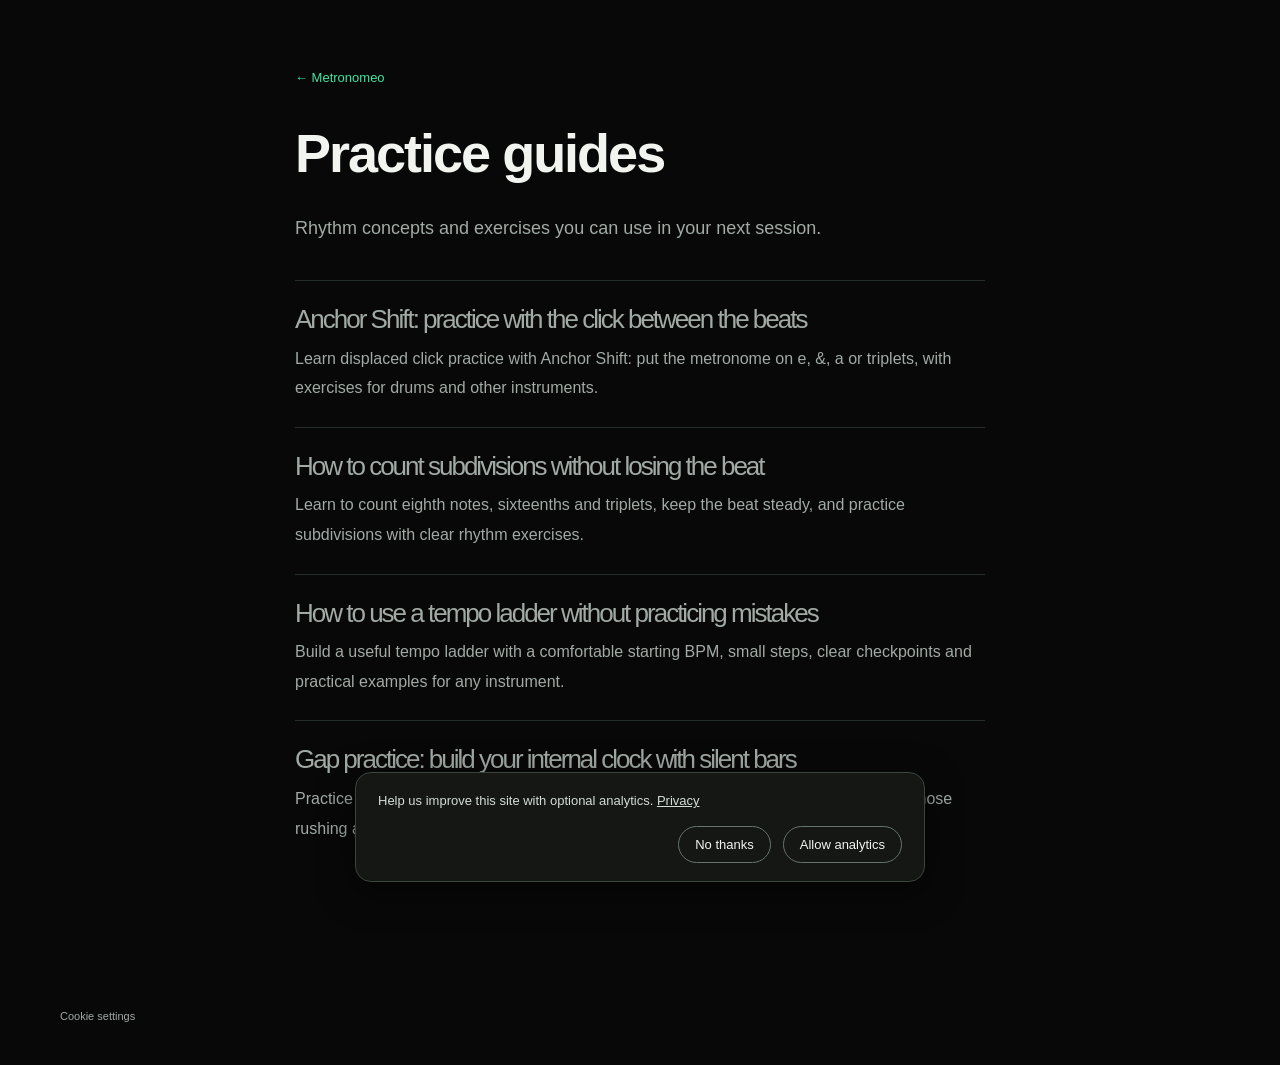
==== guides/index.html @ 5b13319a "Launch dark Metronomeo website with rhythm guides and analytics" ====
<!doctype html><html lang="en"><head><meta charset="utf-8"><meta name="viewport" content="width=device-width,initial-scale=1"><title>Metronome practice guides | Metronomeo</title><meta name="description" content="Practical metronome exercises for drums and other instruments. Explore displaced clicks, silent bars, subdivisions and tempo ladders."><link rel="canonical" href="https://metronomeo.com/guides/"><link rel="stylesheet" href="../landing.css"><link rel="icon" href="../assets/icon.png"><script defer src="../analytics.js"></script><script type="application/ld+json">{"@context": "https://schema.org", "@type": "BreadcrumbList", "itemListElement": [{"@type": "ListItem", "position": 1, "name": "Metronomeo", "item": "https://metronomeo.com/"}, {"@type": "ListItem", "position": 2, "name": "Practice guides", "item": "https://metronomeo.com/guides/"}]}</script></head><body><main class="article wrap"><a class="back" href="../">← Metronomeo</a><h1>Practice guides</h1><p>Rhythm concepts and exercises you can use in your next session.</p><ul class="guide-list"><li><a href="anchor-shift.html"><h2>Anchor Shift: practice with the click between the beats</h2><p>Learn displaced click practice with Anchor Shift: put the metronome on e, &amp;, a or triplets, with exercises for drums and other instruments.</p></a></li><li><a href="count-subdivisions.html"><h2>How to count subdivisions without losing the beat</h2><p>Learn to count eighth notes, sixteenths and triplets, keep the beat steady, and practice subdivisions with clear rhythm exercises.</p></a></li><li><a href="tempo-ladder.html"><h2>How to use a tempo ladder without practicing mistakes</h2><p>Build a useful tempo ladder with a comfortable starting BPM, small steps, clear checkpoints and practical examples for any instrument.</p></a></li><li><a href="gap-practice.html"><h2>Gap practice: build your internal clock with silent bars</h2><p>Practice with silent bars to check your internal timing. Start with a simple gap cycle, diagnose rushing and dragging, and progress gradually.</p></a></li></ul></main></body></html>
---- landing.css ----
:root{color-scheme:dark;--bg:#080a09;--text:#f2f4ef;--muted:#a1aaa5;--green:#40e6a2;--blue:#3cc5df;--line:#252d28}*{box-sizing:border-box}html{scroll-behavior:smooth;scroll-padding-top:35px}body{margin:0;background:var(--bg);color:var(--text);font-family:-apple-system,BlinkMacSystemFont,"Segoe UI",sans-serif;-webkit-font-smoothing:antialiased}a{color:inherit;text-decoration:none}a:focus-visible{outline:2px solid var(--green);outline-offset:6px}img{max-width:100%;height:auto;display:block}.wrap{width:min(1160px,calc(100% - 64px));margin-inline:auto}.nav{height:108px;display:flex;align-items:center;justify-content:space-between}.brand{display:flex;gap:10px;align-items:center;font-size:25px;font-weight:650;letter-spacing:-1px}.brand img{border-radius:9px}.brand-dot{color:var(--green);margin-left:-9px}.nav>div{display:flex;gap:32px;align-items:center}.nav-link{font-size:14px;color:var(--muted)}.nav-link:hover,footer a:hover{color:var(--green)}.small-cta{display:inline-flex;align-items:center;justify-content:center;gap:30px;padding:14px 22px;border-radius:30px;background:var(--text);color:#101710;font-size:14px;font-weight:650;transition:background .15s,transform .15s}.small-cta:hover{background:var(--green);transform:translateY(-2px)}.hero{display:grid;grid-template-columns:1.1fr 1fr;align-items:center;min-height:760px;padding-block:25px 70px;gap:60px}.eyebrow{font-size:10px;font-weight:650;letter-spacing:2px;color:var(--muted);margin:0 0 28px}.eyebrow>span{display:inline-block;width:6px;height:6px;background:var(--green);border-radius:50%;margin-right:8px}h1{font-size:clamp(52px,5.7vw,79px);line-height:1.05;letter-spacing:-4px;font-weight:550;margin:0 0 30px}h1 em{font-style:normal;color:var(--green)}.intro{font-size:23px;line-height:1.45;letter-spacing:-.5px;margin:0 0 20px}.hero-detail{max-width:360px;color:var(--muted);font-size:16px;line-height:1.8;margin-bottom:30px}.store{display:inline-flex;gap:12px;align-items:center;border:1px solid #7c847f;border-radius:11px;padding:10px 20px;background:#000}.store:hover{border-color:var(--green)}.store svg{width:24px;height:30px}.store small{display:block;font-size:10px}.store strong{font-size:23px;font-weight:500;line-height:1.1}.availability{color:var(--muted);font-size:11px;margin-top:17px}.hero-art{position:relative;display:flex;justify-content:center;align-items:center;padding-bottom:35px}.phone{width:288px;margin:0;position:relative;border:6px solid #242a27;border-radius:42px;overflow:hidden;box-shadow:0 30px 80px #000;transform:rotate(5deg)}.phone img{width:100%}.orbit{position:absolute;width:420px;height:420px;border:1px solid #1a3428;border-radius:50%;background:radial-gradient(ellipse,#14302455,transparent 68%)}.art-caption{position:absolute;bottom:-6px;font-size:8px;letter-spacing:2px;color:#7a8b80}.statement{border-top:1px solid var(--line);padding-block:90px 60px;display:grid;grid-template-columns:1fr 1fr;gap:0 70px}.statement .eyebrow{grid-column:1/-1}h2{font-size:clamp(34px,4vw,52px);line-height:1.1;letter-spacing:-2px;font-weight:500;margin:0 0 25px}h2 span{color:var(--muted)}.statement>p:last-child{max-width:360px;color:var(--muted);line-height:1.8;padding-top:4px}.feature{display:grid;grid-template-columns:1fr 1fr;gap:100px;align-items:center;padding-block:65px 100px}.feature-image{background:#101712;border:1px solid #1c2a21;border-radius:24px;display:flex;justify-content:center;overflow:hidden;height:570px;padding-top:35px}.feature-image img{width:255px;height:auto;align-self:flex-start;border-radius:29px;border:3px solid #303934}.feature-copy>p:not(.eyebrow){font-size:17px;color:var(--muted);line-height:1.8}.feature dl{margin-top:32px}.feature dl div{border-top:1px solid var(--line);padding:17px 0}.feature dt{font-size:14px;font-weight:600}.feature dd{margin:7px 0 0;color:var(--muted);font-size:13px;line-height:1.6}.rhythm{border-block:1px solid var(--line);padding-block:85px;display:grid;grid-template-columns:1fr 1fr;gap:100px;align-items:center}.rhythm>div>p:not(.eyebrow){color:var(--muted);line-height:1.8;max-width:400px}.rhythm-demo{padding:45px 0}.beats,.pulses{display:flex;gap:12px}.beats{height:145px;align-items:end}.beats i{flex:1;height:100%;border-radius:17px;background:linear-gradient(140deg,#3ee8a7,#00bd7b);border:1px solid #6bebb8}.beats i:nth-child(2){height:76%}.pulses{margin-top:24px;height:62px;gap:16px}.pulses i{flex:1;border-radius:12px;background:linear-gradient(140deg,#3cc7dc,#199ab4)}.rhythm-demo p{font-size:9px!important;letter-spacing:2px;text-align:center;margin-top:30px}.reverse .feature-image{order:2;background:#11171a;border-color:#202c32}.connections{display:flex;gap:10px;flex-wrap:wrap;margin-block:30px}.connections span{font-size:12px;padding:10px 0;border-bottom:1px solid #467766;margin-right:18px}.note{font-size:12px!important}.learn{padding-block:80px;border-top:1px solid var(--line)}.section-head{display:flex;justify-content:space-between;gap:30px;align-items:end}.section-head h2{font-size:38px;max-width:440px}.section-head>p{font-size:13px;line-height:1.8;color:var(--muted);margin-bottom:30px}.articles{display:grid;grid-template-columns:repeat(3,1fr);gap:35px;margin-top:40px}.articles a{border-top:1px solid #48544c;padding:22px 0;position:relative}.article-number{color:var(--green);font-size:32px;letter-spacing:-2px}.articles p{font-size:8px;letter-spacing:1.5px;color:var(--muted);margin:25px 0 16px}.articles h3{font-size:23px;font-weight:450;letter-spacing:-.5px;line-height:1.4;min-height:96px;margin:0 0 25px}.read{font-size:12px;color:var(--green)}.articles a:hover h3{text-decoration:underline;text-underline-offset:6px}.closing{text-align:center;border-block:1px solid var(--line);padding-block:75px}.closing img{margin:0 auto 25px;border-radius:18px}.closing h2{font-size:58px}.closing h2 span{color:var(--green)}.closing p{font-size:12px;color:var(--muted);margin-top:20px}footer{padding-block:35px;display:flex;align-items:center;justify-content:space-between}footer .brand{font-size:19px}footer span,footer div{font-size:11px;color:var(--muted)}footer div{display:flex;gap:22px}.skip{position:absolute;left:10px;top:-70px;padding:12px;background:white;color:black;z-index:10}.skip:focus{top:10px}.article{max-width:690px;padding-block:70px 100px}.article h1{font-size:54px;letter-spacing:-2px}.article p,.article li{font-size:18px;line-height:1.85;color:var(--muted)}.article h2{font-size:30px;margin-top:45px}.article .back{color:var(--green);font-size:13px;display:block;margin-bottom:40px}.article aside{border-left:2px solid var(--green);padding:10px 25px;margin-top:40px}.article aside a{color:var(--green)}@media(max-width:800px){.wrap{width:calc(100% - 40px)}.nav{height:86px}.nav>div{gap:20px}.nav-link{display:none}.brand{font-size:21px}.hero{grid-template-columns:1fr;gap:35px;padding-top:45px;text-align:center}.hero-copy .hero-detail{margin-inline:auto}h1{letter-spacing:-2.5px}.hero-art{padding-top:12px}.phone{width:245px}.orbit{width:310px;height:310px}.hero-art{margin-bottom:25px}.statement{grid-template-columns:1fr;padding-top:60px}.statement>p:last-child{max-width:100%}.feature,.rhythm{grid-template-columns:1fr;gap:40px;padding-block:50px}.feature-image{height:490px;order:2}.feature-copy{order:1}.reverse .feature-image{order:2}.rhythm-demo{max-width:440px;width:100%;margin:auto;padding-top:0}.section-head{display:block}.articles{grid-template-columns:1fr;gap:15px}.articles h3{min-height:0}.articles a{padding-bottom:25px}.articles p{margin-top:15px}.closing h2{font-size:48px}footer{flex-wrap:wrap;gap:25px}footer div{width:100%}.article h1{font-size:42px}.article p,.article li{font-size:17px}}@media(prefers-reduced-motion:reduce){html{scroll-behavior:auto}*{transition:none!important}}
/* Hide the simulator status bar while preserving the original app screenshot. */
.phone img{margin-top:-15.75%;}

/* Product screenshots remain complete, with their device edge defining the frame. */
:root{--bg:#080808}
.hero{min-height:720px}.hero-detail{font-size:20px;max-width:390px}.hero-copy h1{margin-bottom:30px}
.feature-image,.reverse .feature-image{background:transparent;border:0;border-radius:0;height:auto;padding:0;overflow:visible;align-items:center}
.feature-image img{width:265px;border:5px solid #303532;border-radius:35px}
.feature-image img.duo-portrait{width:min(100%,390px);border-radius:30px}
.feature,.rhythm,.anchor-section{border-top:1px solid var(--line)}
.rhythm{border-bottom:0}.feature-copy>p:not(.eyebrow){font-size:16px}.feature{gap:85px;padding-block:80px}
.anchor-section{padding-block:80px}.anchor-heading{display:grid;grid-template-columns:1fr 1fr;gap:85px;align-items:start}
.anchor-heading p:not(.eyebrow){font-size:16px;line-height:1.8;color:var(--muted);margin-top:0}.anchor-heading .eyebrow{margin-bottom:18px}
.text-link{color:var(--green);font-size:14px;display:inline-block;padding-block:10px}.text-link:hover{text-decoration:underline}
.duo-wide{max-width:750px;margin:55px auto 0;border:5px solid #303532;border-radius:32px;overflow:hidden;background:#080808}.duo-wide img{width:100%}
.closing{padding-block:55px}.closing h2{font-size:32px;letter-spacing:-1px}
.guide-list{list-style:none;margin:35px 0 0;padding:0}.guide-list li{border-top:1px solid var(--line);padding:24px 0}.guide-list h2{font-size:26px;margin:0 0 10px}.guide-list p{font-size:16px;margin:0}.guide-list a:hover h2{color:var(--green)}
.article .crumbs{font-size:13px;color:var(--muted);margin-bottom:35px}.article .crumbs a{color:var(--green)}.article .summary{font-size:21px;color:var(--text);line-height:1.65}.article .toc{border-block:1px solid var(--line);padding:20px 0;margin:30px 0}.article .toc p{font-size:12px;margin:0 0 12px;text-transform:uppercase;letter-spacing:1px}.article .toc a{display:block;padding:6px 0;font-size:15px;color:var(--green)}.article h2{scroll-margin-top:30px}.article h3{font-size:22px;margin-top:30px}.article figure{margin:30px 0}.article figcaption{color:var(--muted);font-size:13px;line-height:1.6;margin-top:12px}.article figure img{border:2px solid #303532;border-radius:20px;max-height:520px;width:auto;margin-inline:auto}.article .related{border-top:1px solid var(--line);margin-top:45px;padding-top:20px}.article .related a{color:var(--green);display:block;padding:8px 0;font-size:16px}.article table{width:100%;border-collapse:collapse;margin-block:25px;font-size:15px}.article td,.article th{text-align:left;padding:12px;border-bottom:1px solid var(--line)}.article th{color:var(--text)}.article td{color:var(--muted)}.article .table-wrap{overflow-x:auto}.article .exercise{border-left:2px solid var(--green);padding-left:20px}.article .exercise p{font-size:17px}.article time{color:var(--muted);font-size:13px}.article .byline{font-size:13px}
@media(max-width:800px){.hero{min-height:auto}.hero-detail{font-size:18px}.feature,.rhythm,.anchor-section{padding-block:45px}.anchor-heading{grid-template-columns:1fr;gap:10px}.duo-wide{margin-top:28px;border-radius:20px}.feature-image{height:auto}.feature{gap:30px}.feature-image img{width:235px}.feature-image img.duo-portrait{width:min(90%,350px)}.hero-copy h1{font-size:clamp(40px,8vw,64px)}.article .summary{font-size:19px}}
@media(max-width:480px){.nav .brand{font-size:18px;gap:7px;white-space:nowrap;letter-spacing:-.8px}.nav .brand img{width:29px;height:29px}.nav .small-cta{white-space:nowrap;padding:11px 15px;font-size:12px;gap:14px}.nav>div{gap:0}.hero-copy h1{font-size:clamp(34px,8.6vw,42px)}footer div{flex-wrap:wrap}}
.analytics-choice{position:fixed;bottom:18px;left:50%;transform:translateX(-50%);width:min(570px,calc(100% - 32px));padding:18px 22px;background:#141714;border:1px solid #3b453e;border-radius:16px;z-index:20;box-shadow:0 10px 35px #0008;font-size:13px}.analytics-choice p{margin:0 0 14px;line-height:1.6;color:#d4dcd6}.analytics-choice a{text-decoration:underline}.analytics-choice>div{display:flex;justify-content:flex-end;gap:12px}.analytics-choice button{font:inherit;border:1px solid #66746b;border-radius:22px;padding:10px 16px;background:transparent;color:#f2f4ef;cursor:pointer}.analytics-choice button:hover{background:#303a32}.analytics-choice button:focus-visible,.analytics-settings:focus-visible{outline:2px solid #40e6a2;outline-offset:3px}.analytics-settings{font:inherit;color:#a1aaa5;border:0;background:transparent;cursor:pointer;padding:8px 0;font-size:11px}.analytics-settings:hover{color:#40e6a2}

.device-crop{width:265px;margin:0;border:5px solid #303532;border-radius:35px;overflow:hidden}.feature-image .device-crop img{width:100%;border:0;border-radius:0;margin-top:-15.75%}@media(max-width:800px){.device-crop{width:235px}}
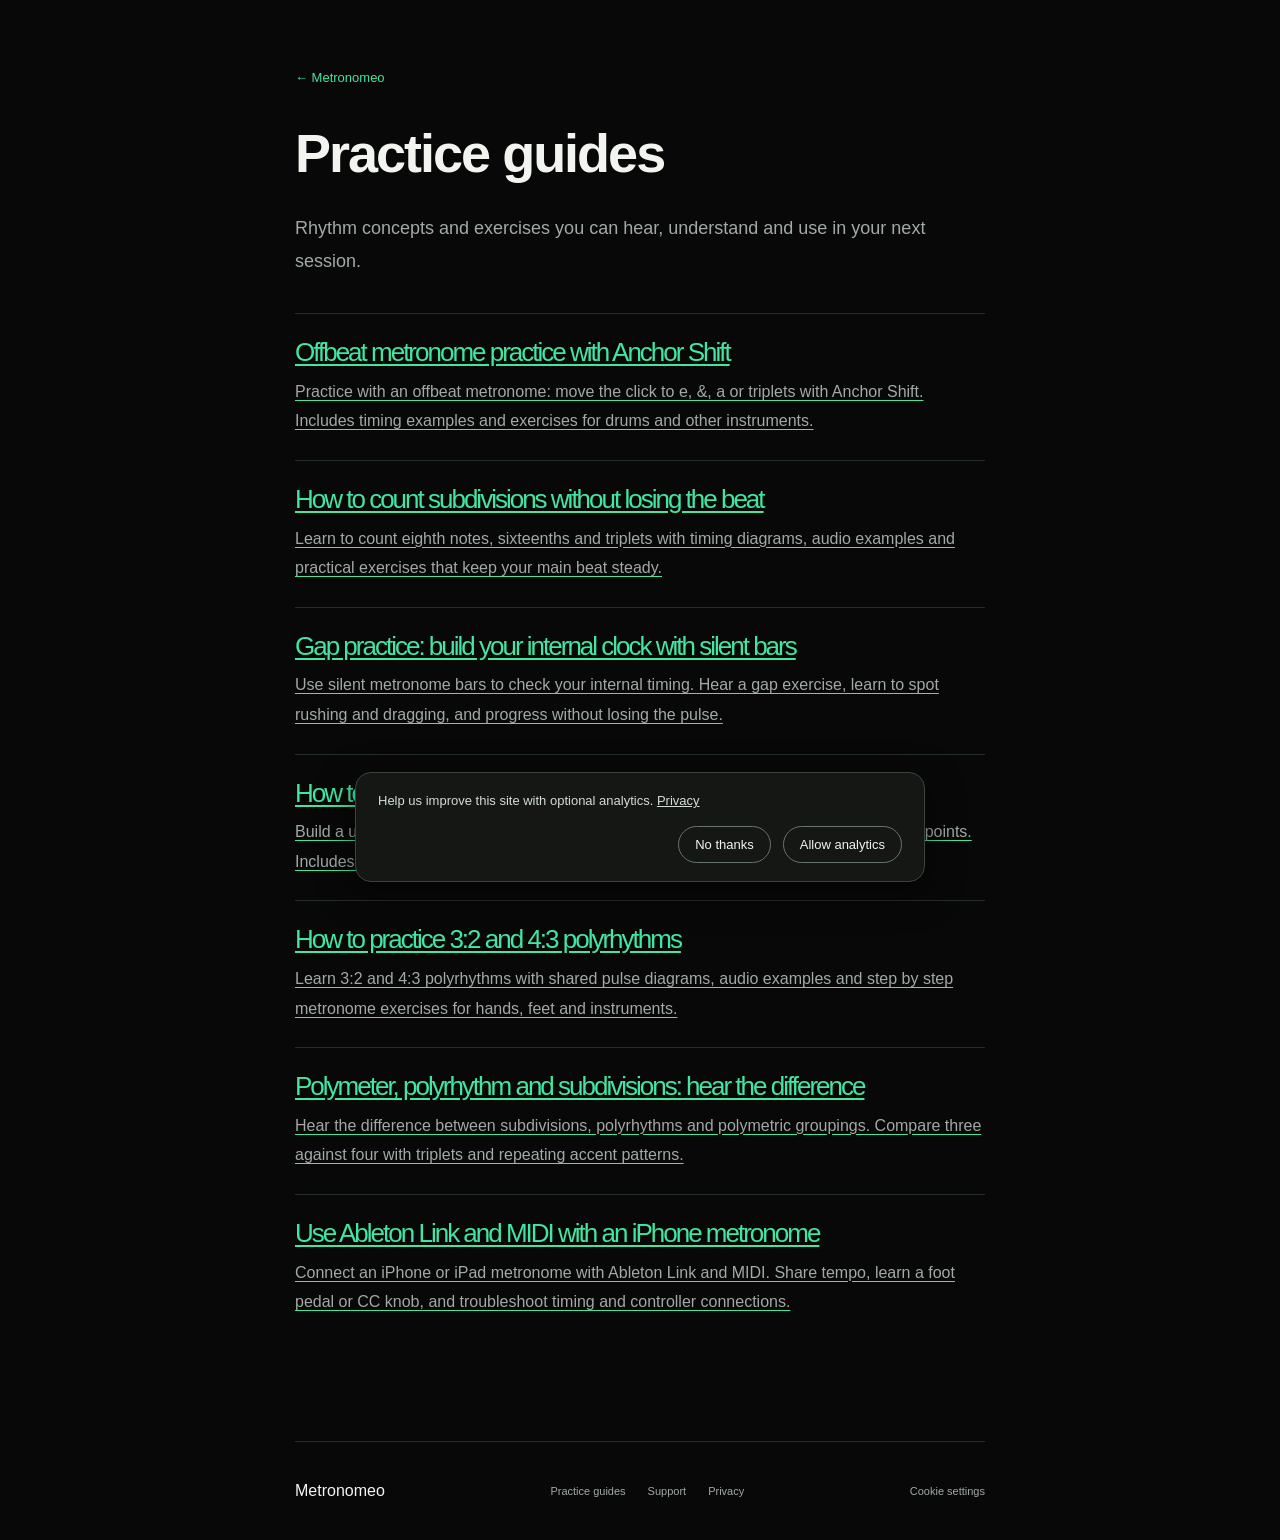
==== commit 3b16d13a: "Fix search readiness and expand practical rhythm guides" ====
--- a/guides/index.html
+++ b/guides/index.html
@@ -1 +1 @@
-<!doctype html><html lang="en"><head><meta charset="utf-8"><meta name="viewport" content="width=device-width,initial-scale=1"><title>Metronome practice guides | Metronomeo</title><meta name="description" content="Practical metronome exercises for drums and other instruments. Explore displaced clicks, silent bars, subdivisions and tempo ladders."><link rel="canonical" href="https://metronomeo.com/guides/"><link rel="stylesheet" href="../landing.css"><link rel="icon" href="../assets/icon.png"><script defer src="../analytics.js"></script><script type="application/ld+json">{"@context": "https://schema.org", "@type": "BreadcrumbList", "itemListElement": [{"@type": "ListItem", "position": 1, "name": "Metronomeo", "item": "https://metronomeo.com/"}, {"@type": "ListItem", "position": 2, "name": "Practice guides", "item": "https://metronomeo.com/guides/"}]}</script></head><body><main class="article wrap"><a class="back" href="../">← Metronomeo</a><h1>Practice guides</h1><p>Rhythm concepts and exercises you can use in your next session.</p><ul class="guide-list"><li><a href="anchor-shift.html"><h2>Anchor Shift: practice with the click between the beats</h2><p>Learn displaced click practice with Anchor Shift: put the metronome on e, &amp;, a or triplets, with exercises for drums and other instruments.</p></a></li><li><a href="count-subdivisions.html"><h2>How to count subdivisions without losing the beat</h2><p>Learn to count eighth notes, sixteenths and triplets, keep the beat steady, and practice subdivisions with clear rhythm exercises.</p></a></li><li><a href="tempo-ladder.html"><h2>How to use a tempo ladder without practicing mistakes</h2><p>Build a useful tempo ladder with a comfortable starting BPM, small steps, clear checkpoints and practical examples for any instrument.</p></a></li><li><a href="gap-practice.html"><h2>Gap practice: build your internal clock with silent bars</h2><p>Practice with silent bars to check your internal timing. Start with a simple gap cycle, diagnose rushing and dragging, and progress gradually.</p></a></li></ul></main></body></html>+<!doctype html><html lang="en"><head><meta charset="utf-8"><meta name="viewport" content="width=device-width,initial-scale=1"><title>Metronome practice guides | Metronomeo</title><meta name="description" content="Practical rhythm exercises with diagrams and audio. Learn subdivisions, polyrhythms, offbeat clicks, silent bars, tempo ladders and Ableton Link."><link rel="canonical" href="https://metronomeo.com/guides/"><meta property="og:title" content="Metronome practice guides | Metronomeo"><meta property="og:description" content="Practical rhythm exercises with diagrams and audio. Learn subdivisions, polyrhythms, offbeat clicks, silent bars, tempo ladders and Ableton Link."><meta property="og:type" content="website"><meta property="og:url" content="https://metronomeo.com/guides/"><meta property="og:site_name" content="Metronomeo"><link rel="icon" href="../assets/icon.png"><link rel="stylesheet" href="../landing.css"><script defer src="../analytics.js"></script><script type="application/ld+json">{"@context": "https://schema.org", "@graph": [{"@type": "BreadcrumbList", "itemListElement": [{"@type": "ListItem", "position": 1, "name": "Metronomeo", "item": "https://metronomeo.com/"}, {"@type": "ListItem", "position": 2, "name": "Practice guides", "item": "https://metronomeo.com/guides/"}]}, {"@type": "CollectionPage", "name": "Metronome practice guides", "url": "https://metronomeo.com/guides/", "hasPart": [{"@type": "Article", "headline": "Offbeat metronome practice with Anchor Shift", "url": "https://metronomeo.com/guides/anchor-shift.html"}, {"@type": "Article", "headline": "How to count subdivisions without losing the beat", "url": "https://metronomeo.com/guides/count-subdivisions.html"}, {"@type": "Article", "headline": "Gap practice: build your internal clock with silent bars", "url": "https://metronomeo.com/guides/gap-practice.html"}, {"@type": "Article", "headline": "How to use a tempo ladder without practicing mistakes", "url": "https://metronomeo.com/guides/tempo-ladder.html"}, {"@type": "Article", "headline": "How to practice 3:2 and 4:3 polyrhythms", "url": "https://metronomeo.com/guides/polyrhythm-practice.html"}, {"@type": "Article", "headline": "Polymeter, polyrhythm and subdivisions: hear the difference", "url": "https://metronomeo.com/guides/polymeter-vs-polyrhythm.html"}, {"@type": "Article", "headline": "Use Ableton Link and MIDI with an iPhone metronome", "url": "https://metronomeo.com/guides/ableton-link-midi.html"}]}]}</script></head><body><main class="article wrap" id="main"><a class="back" href="../">← Metronomeo</a><h1>Practice guides</h1><p>Rhythm concepts and exercises you can hear, understand and use in your next session.</p><ul class="guide-list"><li><a href="anchor-shift.html"><h2>Offbeat metronome practice with Anchor Shift</h2><p>Practice with an offbeat metronome: move the click to e, &amp;, a or triplets with Anchor Shift. Includes timing examples and exercises for drums and other instruments.</p></a></li><li><a href="count-subdivisions.html"><h2>How to count subdivisions without losing the beat</h2><p>Learn to count eighth notes, sixteenths and triplets with timing diagrams, audio examples and practical exercises that keep your main beat steady.</p></a></li><li><a href="gap-practice.html"><h2>Gap practice: build your internal clock with silent bars</h2><p>Use silent metronome bars to check your internal timing. Hear a gap exercise, learn to spot rushing and dragging, and progress without losing the pulse.</p></a></li><li><a href="tempo-ladder.html"><h2>How to use a tempo ladder without practicing mistakes</h2><p>Build a useful tempo ladder with a comfortable starting BPM, small steps and clear checkpoints. Includes a stepped tempo audio example and practice plan.</p></a></li><li><a href="polyrhythm-practice.html"><h2>How to practice 3:2 and 4:3 polyrhythms</h2><p>Learn 3:2 and 4:3 polyrhythms with shared pulse diagrams, audio examples and step by step metronome exercises for hands, feet and instruments.</p></a></li><li><a href="polymeter-vs-polyrhythm.html"><h2>Polymeter, polyrhythm and subdivisions: hear the difference</h2><p>Hear the difference between subdivisions, polyrhythms and polymetric groupings. Compare three against four with triplets and repeating accent patterns.</p></a></li><li><a href="ableton-link-midi.html"><h2>Use Ableton Link and MIDI with an iPhone metronome</h2><p>Connect an iPhone or iPad metronome with Ableton Link and MIDI. Share tempo, learn a foot pedal or CC knob, and troubleshoot timing and controller connections.</p></a></li></ul></main><footer class="wrap guide-footer"><a href="../">Metronomeo</a><div><a href="./">Practice guides</a><a href="../support.html">Support</a><a href="../privacy.html">Privacy</a></div></footer></body></html>
--- a/landing.css
+++ b/landing.css
@@ -13,7 +13,7 @@
 .anchor-section{padding-block:80px}.anchor-heading{display:grid;grid-template-columns:1fr 1fr;gap:85px;align-items:start}
 .anchor-heading p:not(.eyebrow){font-size:16px;line-height:1.8;color:var(--muted);margin-top:0}.anchor-heading .eyebrow{margin-bottom:18px}
 .text-link{color:var(--green);font-size:14px;display:inline-block;padding-block:10px}.text-link:hover{text-decoration:underline}
-.duo-wide{max-width:750px;margin:55px auto 0;border:5px solid #303532;border-radius:32px;overflow:hidden;background:#080808}.duo-wide img{width:100%}
+.duo-wide{max-width:390px;margin:55px auto 0;border:5px solid #303532;border-radius:32px;overflow:hidden;background:#080808}.duo-wide img{width:100%}
 .closing{padding-block:55px}.closing h2{font-size:32px;letter-spacing:-1px}
 .guide-list{list-style:none;margin:35px 0 0;padding:0}.guide-list li{border-top:1px solid var(--line);padding:24px 0}.guide-list h2{font-size:26px;margin:0 0 10px}.guide-list p{font-size:16px;margin:0}.guide-list a:hover h2{color:var(--green)}
 .article .crumbs{font-size:13px;color:var(--muted);margin-bottom:35px}.article .crumbs a{color:var(--green)}.article .summary{font-size:21px;color:var(--text);line-height:1.65}.article .toc{border-block:1px solid var(--line);padding:20px 0;margin:30px 0}.article .toc p{font-size:12px;margin:0 0 12px;text-transform:uppercase;letter-spacing:1px}.article .toc a{display:block;padding:6px 0;font-size:15px;color:var(--green)}.article h2{scroll-margin-top:30px}.article h3{font-size:22px;margin-top:30px}.article figure{margin:30px 0}.article figcaption{color:var(--muted);font-size:13px;line-height:1.6;margin-top:12px}.article figure img{border:2px solid #303532;border-radius:20px;max-height:520px;width:auto;margin-inline:auto}.article .related{border-top:1px solid var(--line);margin-top:45px;padding-top:20px}.article .related a{color:var(--green);display:block;padding:8px 0;font-size:16px}.article table{width:100%;border-collapse:collapse;margin-block:25px;font-size:15px}.article td,.article th{text-align:left;padding:12px;border-bottom:1px solid var(--line)}.article th{color:var(--text)}.article td{color:var(--muted)}.article .table-wrap{overflow-x:auto}.article .exercise{border-left:2px solid var(--green);padding-left:20px}.article .exercise p{font-size:17px}.article time{color:var(--muted);font-size:13px}.article .byline{font-size:13px}
@@ -22,3 +22,21 @@
 .analytics-choice{position:fixed;bottom:18px;left:50%;transform:translateX(-50%);width:min(570px,calc(100% - 32px));padding:18px 22px;background:#141714;border:1px solid #3b453e;border-radius:16px;z-index:20;box-shadow:0 10px 35px #0008;font-size:13px}.analytics-choice p{margin:0 0 14px;line-height:1.6;color:#d4dcd6}.analytics-choice a{text-decoration:underline}.analytics-choice>div{display:flex;justify-content:flex-end;gap:12px}.analytics-choice button{font:inherit;border:1px solid #66746b;border-radius:22px;padding:10px 16px;background:transparent;color:#f2f4ef;cursor:pointer}.analytics-choice button:hover{background:#303a32}.analytics-choice button:focus-visible,.analytics-settings:focus-visible{outline:2px solid #40e6a2;outline-offset:3px}.analytics-settings{font:inherit;color:#a1aaa5;border:0;background:transparent;cursor:pointer;padding:8px 0;font-size:11px}.analytics-settings:hover{color:#40e6a2}
 
 .device-crop{width:265px;margin:0;border:5px solid #303532;border-radius:35px;overflow:hidden}.feature-image .device-crop img{width:100%;border:0;border-radius:0;margin-top:-15.75%}@media(max-width:800px){.device-crop{width:235px}}
+
+/* Guide illustrations use the same beat and pulse roles as the product. */
+.timing-example{margin-block:32px 45px;padding:25px 22px;border:1px solid var(--line);border-radius:20px;background:#0c100e}
+.article .timing-example h2{margin:0 0 25px;font-size:25px;letter-spacing:-.7px}
+.pulse-row{margin-block:18px}.pulse-name{display:block;font-size:13px;color:var(--muted);margin-bottom:10px}
+.pulse-grid{display:grid;grid-template-columns:repeat(var(--cells),minmax(0,1fr));gap:4px}
+.pulse-cell{display:grid;place-items:center;min-height:36px;border-radius:5px;font-size:14px;font-variant-numeric:tabular-nums;border:1px solid var(--line);color:var(--muted)}
+.pulse-cell.hit{background:var(--green);color:#07160f;border-color:var(--green)}.blue .pulse-cell.hit{background:var(--blue);border-color:var(--blue);color:#061519}
+.article .audio-example{border-top:1px solid var(--line);padding-top:20px;margin-top:25px}
+.article .audio-example h3{font-size:18px;line-height:1.45;font-weight:550;margin:0 0 14px}
+.audio-example audio{display:block;width:100%;min-width:0;height:48px;color-scheme:dark}
+.article .audio-example p{font-size:15px;line-height:1.7;margin:13px 0 0}
+.article .example-note,.article .guide-credit,.article .source{font-size:13px;line-height:1.7}
+.article .example-note{margin:22px 0 0}.article .guide-credit{border-top:1px solid var(--line);padding-top:24px;margin-top:35px}
+.article p a,.article li a{color:var(--green);text-decoration:underline;text-underline-offset:3px}
+.guide-footer{max-width:690px;border-top:1px solid var(--line);gap:25px;flex-wrap:wrap}
+button:focus-visible,audio:focus-visible{outline:2px solid var(--green);outline-offset:4px}
+@media(max-width:480px){.timing-example{padding:20px 14px}.pulse-grid{gap:2px}.pulse-cell{font-size:13px;min-height:32px}.article h1{font-size:36px;line-height:1.15;overflow-wrap:anywhere}.article h2{line-height:1.3;letter-spacing:-.8px}}
